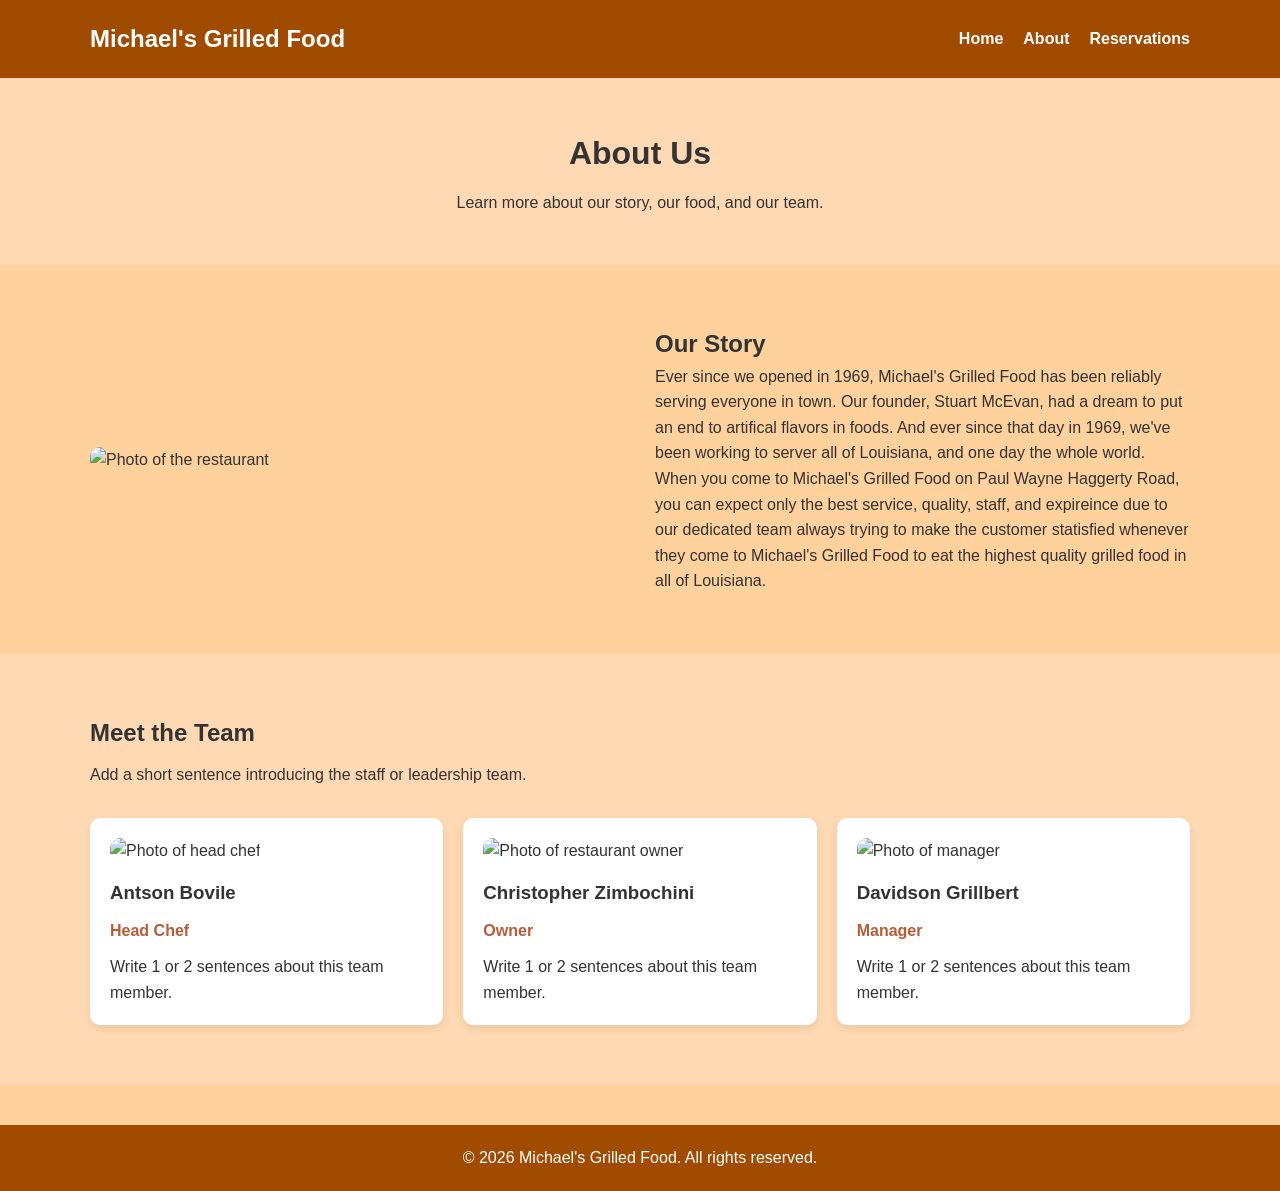
==== about.html @ eba536d0 "Add files via upload" ====
<!DOCTYPE html>
<html lang="en">
<head>
  <meta charset="UTF-8">
  <meta name="viewport" content="width=device-width, initial-scale=1.0">
  <title>Michael's Grilled Food | About</title>
  <link rel="stylesheet" href="style.css">
</head>
<body>

  <!--
    WHEN THIS PAGE IS WORKING:
    Students should see the same navigation at the top,
    then a page heading, then a section with a restaurant photo and story,
    then a section introducing team members.
  -->

  <header class="site-header">
    <nav class="navbar">
      <h1 class="logo">Michael's Grilled Food</h1>
      <ul class="nav-links">
        <li><a href="index.html">Home</a></li>
        <li><a href="about.html">About</a></li>
        <li><a href="reservations.html">Reservations</a></li>
      </ul>
    </nav>
  </header>

  <main>

    <!--
      PAGE BANNER
      WHEN THIS SECTION IS WORKING:
      This should look like a simple heading area at the top of the page.
    -->
    <section class="page-banner">
      <div class="container">
        <h2>About Us</h2>
        <p>Learn more about our story, our food, and our team.</p>
      </div>
    </section>

    <!--
      STORY SECTION
      WHEN THIS SECTION IS WORKING:
      There should be an image on one side and text on the other side.
      On smaller screens, the image and text may stack vertically.

      CHANGE NEEDED:
      - Add your own restaurant image
      - Replace the story text
      W3Schools search:
      - HTML images
      - HTML alt attribute
    -->
    <section class="content-section">
      <div class="container two-column">
        <div>
          <img src="https://www.brothersgroupco.com/development/wp-content/uploads/raising_canes11.jpg" alt="Photo of the restaurant" class="about-image">
        </div>

        <div>
          <h2>Our Story</h2>
          <p>
            Ever since we opened in 1969, Michael's Grilled Food has been reliably serving everyone in town. Our founder, Stuart McEvan, had a dream to put an end to artifical flavors in foods. And ever since that day in 1969, we've been working to server all of Louisiana, and one day the whole world.
          </p>
          <p>
            When you come to Michael's Grilled Food on Paul Wayne Haggerty Road, you can expect only the best service, quality, staff, and expireince due to our dedicated team always trying to make the customer statisfied whenever they come to Michael's Grilled Food to eat the highest quality grilled food in all of Louisiana.
          </p>
        </div>
      </div>
    </section>

    <!--
      TEAM SECTION
      WHEN THIS SECTION IS WORKING:
      There should be 2 or 3 boxes showing team members.
      Each box should have an image, a name, a role, and a short description.

      CHANGE NEEDED:
      - Replace names
      - Replace roles
      - Replace text
      - Add your own team images
      W3Schools search:
      - CSS border radius
      - CSS object fit
    -->
    <section class="content-section alt-section">
      <div class="container">
        <h2>Meet the Team</h2>
        <p class="section-intro">
          Add a short sentence introducing the staff or leadership team.
        </p>

        <div class="card-row">
          <div class="team-card">
            <img src="https://upload.wikimedia.org/wikipedia/commons/thumb/a/a5/Anthony_Bourdain_Peabody_2014b.jpg/960px-Anthony_Bourdain_Peabody_2014b.jpg" alt="Photo of head chef" class="team-image">
            <h3>Antson Bovile</h3>
            <p class="role">Head Chef</p>
            <p>Write 1 or 2 sentences about this team member.</p>
          </div>

          <div class="team-card">
            <img src="https://upload.wikimedia.org/wikipedia/commons/7/7c/Chris_Kempczinski%2C_McDonald%E2%80%99s_President_and_CEO.jpg" alt="Photo of restaurant owner" class="team-image">
            <h3>Christopher Zimbochini</h3>
            <p class="role">Owner</p>
            <p>Write 1 or 2 sentences about this team member.</p>
          </div>

          <div class="team-card">
            <img src="https://media.radaronline.com/brand-img/X48Dx9vw2/0x0/dave-grohl-rebrand-family-image-lovechild-scandal-1775669970567.jpg" alt="Photo of manager" class="team-image">
            <h3>Davidson Grillbert</h3>
            <p class="role">Manager</p>
            <p>Write 1 or 2 sentences about this team member.</p>
          </div>
        </div>
      </div>
    </section>

  </main>

  <footer class="site-footer">
    <p>&copy; 2026 Michael's Grilled Food. All rights reserved.</p>
  </footer>

</body>
</html>
---- style.css ----
/* =====================================================
   BASIC RESET
   WHEN THIS IS WORKING:
   All pages should have cleaner spacing and sizing.

   W3Schools search:
   - CSS box-sizing
   - CSS margin
   - CSS padding
===================================================== */
* {
  margin: 0;
  padding: 0;
  box-sizing: border-box;
}

/* =====================================================
   CHANGE NEEDED:
   Students should change these colors to match their brand.

   WHEN THIS IS WORKING:
   The whole site should have a consistent restaurant theme.

   W3Schools search:
   - CSS colors
   - CSS hex colors
===================================================== */
:root {
  --dark: #a04b00;
  --light: #ffd19d;
  --accent: #b85c38;
  --accent-hover: #000000;
  --text: #333333;
  --white: #ffffff;
  --soft: #ffd9b3;
}

/* =====================================================
   BODY STYLES
   WHEN THIS IS WORKING:
   Text should be easy to read and the page should have
   a soft background color.
===================================================== */
body {
  font-family: Arial, Helvetica, sans-serif;
  background-color: var(--light);
  color: var(--text);
  line-height: 1.6;
}

/* =====================================================
   CONTAINER
   WHEN THIS IS WORKING:
   Content should not stretch too wide across the screen.
===================================================== */
.container {
  width: 90%;
  max-width: 1100px;
  margin: 0 auto;
}

/* =====================================================
   HEADER + NAVIGATION
   WHEN THIS IS WORKING:
   A dark navigation bar should appear at the top.
   The logo should be on one side and the links on the other.

   W3Schools search:
   - CSS flexbox
   - CSS justify-content
   - CSS align-items
===================================================== */
.site-header {
  background-color: var(--dark);
  color: var(--white);
}

.navbar {
  width: 90%;
  max-width: 1100px;
  margin: 0 auto;
  padding: 20px 0;

  display: flex;
  justify-content: space-between;
  align-items: center;
  gap: 20px;
}

.logo {
  font-size: 1.5rem;
}

.nav-links {
  list-style: none;
  display: flex;
  gap: 20px;
}

.nav-links a {
  color: var(--white);
  text-decoration: none;
  font-weight: bold;
}

/* CHANGE NEEDED:
   Students can change hover color if they want.
   WHEN THIS IS WORKING:
   Link color should change when the mouse moves over it.

   W3Schools search:
   - CSS hover
*/
.nav-links a:hover {
  color: var(--accent);
}

/* =====================================================
   HERO SECTION
   CHANGE NEEDED:
   Replace the hero image file path below with the correct image name.
   Make sure the image is saved inside the images folder.

   WHEN THIS IS WORKING:
   The home page should show a large background image with text
   centered on top of it.

   W3Schools search:
   - CSS background image
   - CSS background size
   - CSS background position
===================================================== */
.hero {
  min-height: 80vh;
  background-image:
    linear-gradient(rgba(0, 0, 0, 0.45), rgba(0, 0, 0, 0.45)),
    url("https://images.food52.com/DdFfxzCN212tWwvMbQzcMk5V_7s=/f55f7e17-489f-43ac-9097-a9da39d9701b--2019-0618_blue-cheese-burger-for-one_3x2_bobbi-lin_4166.jpg?w=3840&q=75");
  background-size: cover;
  background-position: center;
  background-repeat: no-repeat;

  display: flex;
  justify-content: center;
  align-items: center;
  text-align: center;
  padding: 40px;
}

.hero-text {
  max-width: 700px;
  color: var(--white);
}

.tagline {
  font-size: 1rem;
  letter-spacing: 2px;
  text-transform: uppercase;
  margin-bottom: 15px;
}

.hero-text h2 {
  font-size: 3rem;
  margin-bottom: 15px;
}

.hero-text p {
  margin-bottom: 20px;
}

/* =====================================================
   BUTTON
   WHEN THIS IS WORKING:
   Buttons should have color, padding, and rounded corners.
===================================================== */
.btn {
  display: inline-block;
  background-color: var(--accent);
  color: var(--white);
  text-decoration: none;
  padding: 12px 22px;
  border-radius: 6px;
  font-weight: bold;
}

.btn:hover {
  background-color: var(--accent-hover);
}

/* =====================================================
   PAGE BANNER
   WHEN THIS IS WORKING:
   About and Reservations pages should have a simple heading section.
===================================================== */
.page-banner {
  background-color: var(--soft);
  text-align: center;
  padding: 50px 20px;
}

.page-banner h2 {
  font-size: 2rem;
  margin-bottom: 10px;
}

/* =====================================================
   CONTENT SECTIONS
   WHEN THIS IS WORKING:
   Each page section should have enough spacing above and below it.
===================================================== */
.content-section {
  padding: 60px 0;
}

.alt-section {
  background-color: var(--soft);
}

.section-intro {
  margin-top: 10px;
  margin-bottom: 30px;
}

/* =====================================================
   FLEX LAYOUTS
   WHEN THIS IS WORKING:
   Items should line up next to each other on larger screens.

   W3Schools search:
   - CSS flexbox
   - CSS gap
===================================================== */
.card-row {
  display: flex;
  gap: 20px;
  flex-wrap: wrap;
}

.two-column {
  display: flex;
  gap: 30px;
  flex-wrap: wrap;
  align-items: center;
}

.two-column > div {
  flex: 1 1 300px;
}

/* =====================================================
   INFO CARDS
   WHEN THIS IS WORKING:
   The three boxes on the home page should have a white background,
   padding, and a slight shadow.

   W3Schools search:
   - CSS box shadow
   - CSS border radius
===================================================== */
.info-card,
.team-card {
  background-color: var(--white);
  padding: 20px;
  border-radius: 10px;
  flex: 1 1 250px;
  box-shadow: 0 4px 10px rgba(0, 0, 0, 0.08);
}

.info-card h3,
.team-card h3 {
  margin-bottom: 10px;
}

.role {
  color: var(--accent);
  font-weight: bold;
  margin-bottom: 10px;
}

/* =====================================================
   ABOUT PAGE IMAGES
   CHANGE NEEDED:
   Make sure image file names match the files in the images folder.

   WHEN THIS IS WORKING:
   Images should fit nicely and not look stretched.
===================================================== */
.about-image {
  width: 100%;
  display: block;
  border-radius: 10px;
}

.team-image {
  width: 100%;
  height: 250px;
  object-fit: cover;
  border-radius: 10px;
  margin-bottom: 15px;
}

/* =====================================================
   FORM STYLES
   WHEN THIS IS WORKING:
   The reservation form should be centered and easy to read.

   W3Schools search:
   - CSS forms
   - CSS input
===================================================== */
.form-container {
  max-width: 800px;
}

.reservation-form {
  background-color: var(--white);
  padding: 30px;
  border-radius: 10px;
  box-shadow: 0 4px 10px rgba(0, 0, 0, 0.08);
}

.form-group {
  margin-bottom: 20px;
}

.form-row {
  display: flex;
  gap: 20px;
  flex-wrap: wrap;
}

.form-row .form-group {
  flex: 1 1 250px;
}

label {
  display: block;
  margin-bottom: 8px;
  font-weight: bold;
}

input,
select,
textarea {
  width: 100%;
  padding: 12px;
  border: 1px solid #cccccc;
  border-radius: 6px;
  font-size: 1rem;
}

/* CHANGE NEEDED:
   Students can research how :focus works.
   WHEN THIS IS WORKING:
   Inputs should show a colored outline when clicked.

   W3Schools search:
   - CSS focus
*/
input:focus,
select:focus,
textarea:focus {
  outline: 2px solid var(--accent);
  border-color: var(--accent);
}

/* =====================================================
   FOOTER
   WHEN THIS IS WORKING:
   A dark footer should appear at the bottom of each page.
===================================================== */
.site-footer {
  background-color: var(--dark);
  color: var(--white);
  text-align: center;
  padding: 20px;
  margin-top: 40px;
}

/* =====================================================
   RESPONSIVE DESIGN
   WHEN THIS IS WORKING:
   On smaller screens, the nav links and columns should stack.

   W3Schools search:
   - CSS media queries
===================================================== */
@media (max-width: 768px) {
  .navbar {
    flex-direction: column;
  }

  .nav-links {
    flex-direction: column;
    align-items: center;
  }

  .hero-text h2 {
    font-size: 2.2rem;
  }

  .two-column {
    flex-direction: column;
  }
}

/* =====================================================
   OPTIONAL COOL SNIPPETS
   These are NOT required.
   Students can plug them in if they finish early.
===================================================== */

/* OPTIONAL 1: Make cards lift slightly on hover
   W3Schools search:
   - CSS transform
   - CSS transition

.info-card,
.team-card {
  transition: transform 0.3s ease;
}

.info-card:hover,
.team-card:hover {
  transform: translateY(-8px);
}
*/

/* OPTIONAL 2: Make button grow slightly on hover

.btn {
  transition: transform 0.3s ease, background-color 0.3s ease;
}

.btn:hover {
  transform: scale(1.05);
}
*/

/* OPTIONAL 3: Add underline animation to nav links

.nav-links a {
  position: relative;
}

.nav-links a::after {
  content: "";
  position: absolute;
  left: 0;
  bottom: -4px;
  width: 0;
  height: 2px;
  background-color: var(--accent);
  transition: width 0.3s ease;
}

.nav-links a:hover::after {
  width: 100%;
}
*/
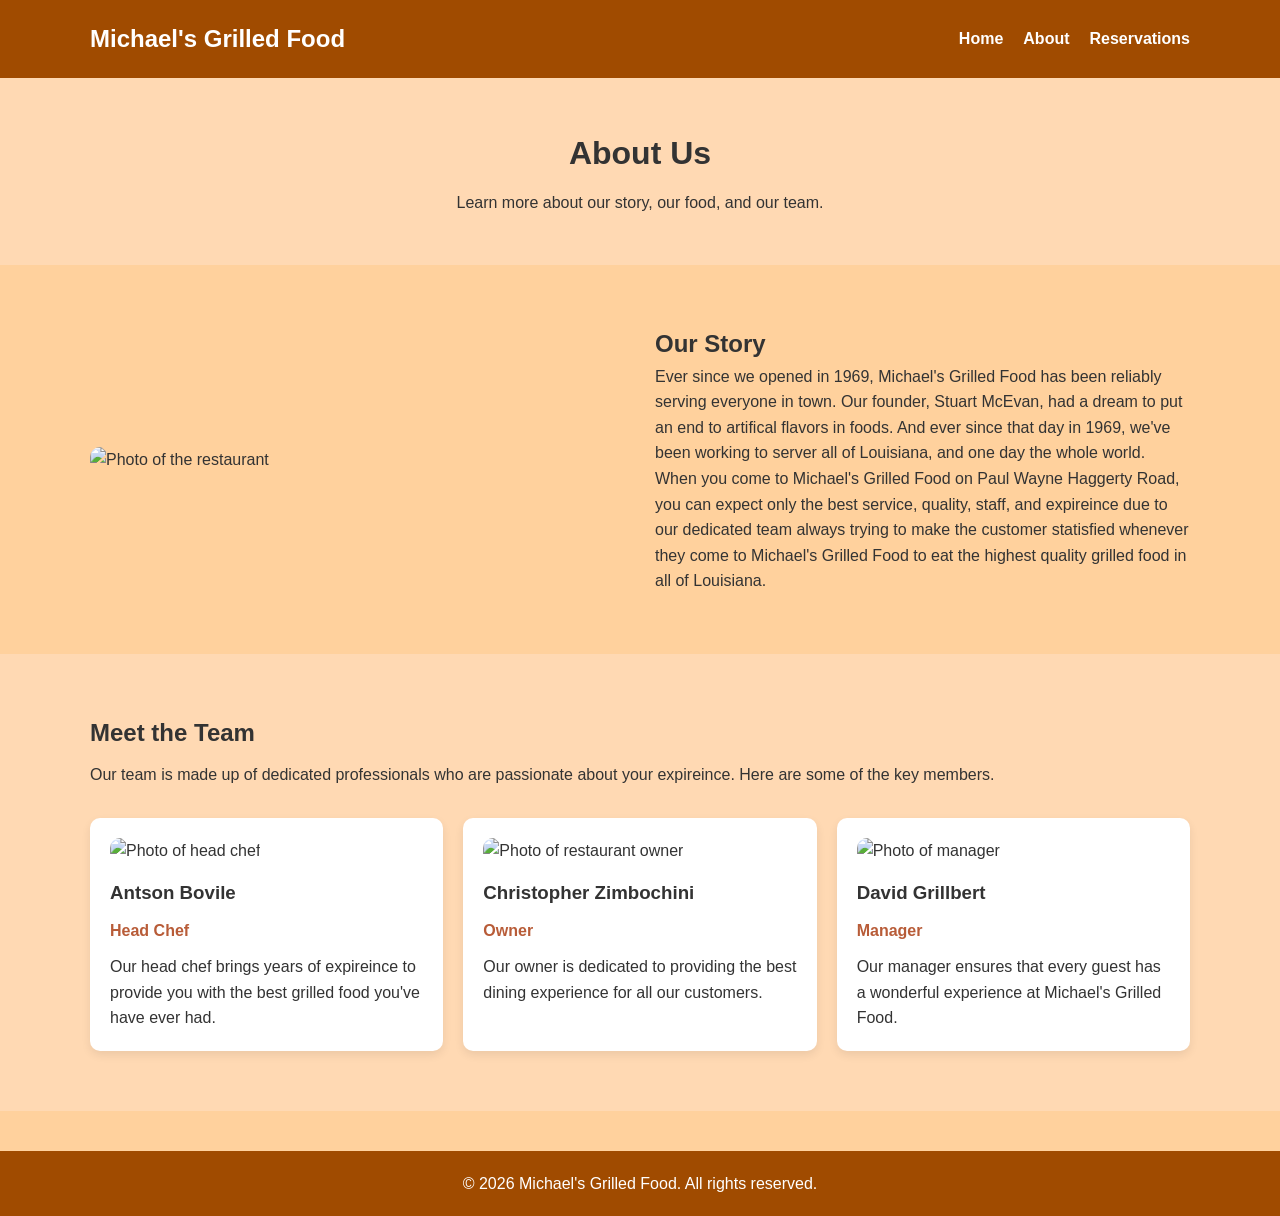
==== commit afe52b4b: "Changed size and location of resrervation submit button" ====
--- a/about.html
+++ b/about.html
@@ -90,7 +90,7 @@
       <div class="container">
         <h2>Meet the Team</h2>
         <p class="section-intro">
-          Add a short sentence introducing the staff or leadership team.
+          Our team is made up of dedicated professionals who are passionate about your expireince. Here are some of the key members.
         </p>
 
         <div class="card-row">
@@ -98,21 +98,21 @@
             <img src="https://upload.wikimedia.org/wikipedia/commons/thumb/a/a5/Anthony_Bourdain_Peabody_2014b.jpg/960px-Anthony_Bourdain_Peabody_2014b.jpg" alt="Photo of head chef" class="team-image">
             <h3>Antson Bovile</h3>
             <p class="role">Head Chef</p>
-            <p>Write 1 or 2 sentences about this team member.</p>
+            <p>Our head chef brings years of expireince to provide you with the best grilled food you've have ever had.</p>
           </div>
 
           <div class="team-card">
             <img src="https://upload.wikimedia.org/wikipedia/commons/7/7c/Chris_Kempczinski%2C_McDonald%E2%80%99s_President_and_CEO.jpg" alt="Photo of restaurant owner" class="team-image">
             <h3>Christopher Zimbochini</h3>
             <p class="role">Owner</p>
-            <p>Write 1 or 2 sentences about this team member.</p>
+            <p>Our owner is dedicated to providing the best dining experience for all our customers.</p>
           </div>
 
           <div class="team-card">
             <img src="https://media.radaronline.com/brand-img/X48Dx9vw2/0x0/dave-grohl-rebrand-family-image-lovechild-scandal-1775669970567.jpg" alt="Photo of manager" class="team-image">
-            <h3>Davidson Grillbert</h3>
+            <h3>David Grillbert</h3>
             <p class="role">Manager</p>
-            <p>Write 1 or 2 sentences about this team member.</p>
+            <p>Our manager ensures that every guest has a wonderful experience at Michael's Grilled Food.</p>
           </div>
         </div>
       </div>
--- a/style.css
+++ b/style.css
@@ -180,6 +180,8 @@
   padding: 12px 22px;
   border-radius: 6px;
   font-weight: bold;
+  height: 60px;
+  margin-top: 60px;
 }
 
 .btn:hover {
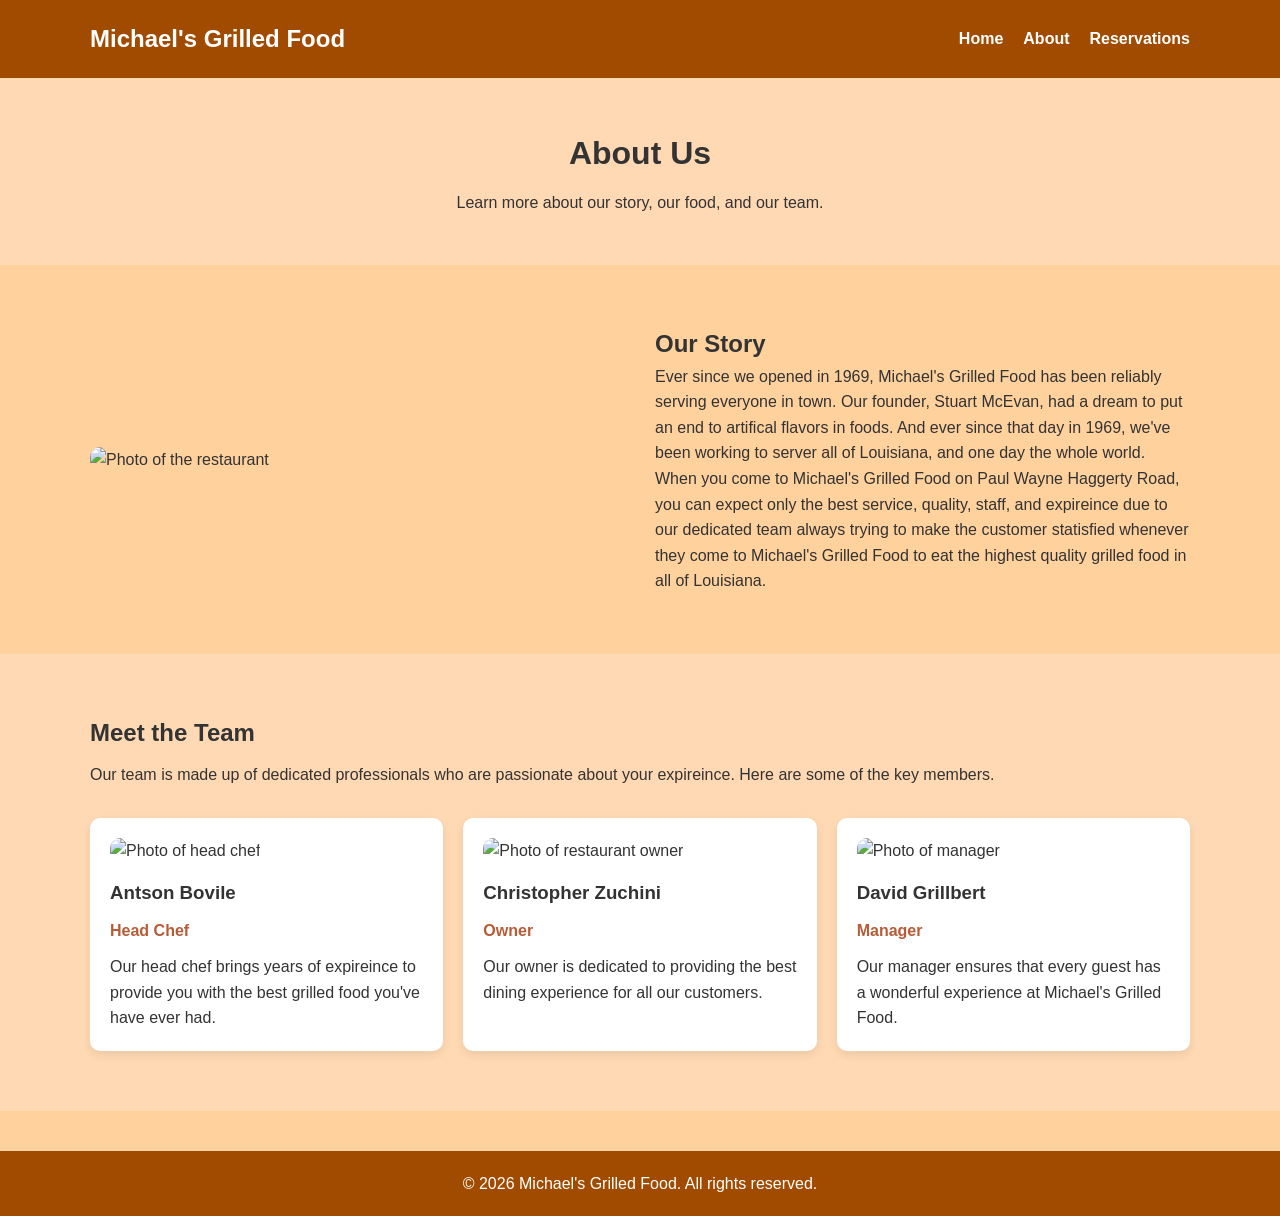
==== commit 7413178a: "Added cool text effect thingy majigy" ====
--- a/about.html
+++ b/about.html
@@ -56,10 +56,10 @@
     <section class="content-section">
       <div class="container two-column">
         <div>
-          <img src="https://www.brothersgroupco.com/development/wp-content/uploads/raising_canes11.jpg" alt="Photo of the restaurant" class="about-image">
+          <img src="https://www.brothersgroupco.com/development/wp-content/uploads/raising_canes11.jpg" alt="Photo of the restaurant" class="about-image, the-image">
         </div>
 
-        <div>
+        <div class="the-text">
           <h2>Our Story</h2>
           <p>
             Ever since we opened in 1969, Michael's Grilled Food has been reliably serving everyone in town. Our founder, Stuart McEvan, had a dream to put an end to artifical flavors in foods. And ever since that day in 1969, we've been working to server all of Louisiana, and one day the whole world.
@@ -103,7 +103,7 @@
 
           <div class="team-card">
             <img src="https://upload.wikimedia.org/wikipedia/commons/7/7c/Chris_Kempczinski%2C_McDonald%E2%80%99s_President_and_CEO.jpg" alt="Photo of restaurant owner" class="team-image">
-            <h3>Christopher Zimbochini</h3>
+            <h3>Christopher Zuchini</h3>
             <p class="role">Owner</p>
             <p>Our owner is dedicated to providing the best dining experience for all our customers.</p>
           </div>
--- a/style.css
+++ b/style.css
@@ -181,7 +181,7 @@
   border-radius: 6px;
   font-weight: bold;
   height: 60px;
-  margin-top: 60px;
+  margin-top: 61px;
 }
 
 .btn:hover {
@@ -458,4 +458,25 @@
 .nav-links a:hover::after {
   width: 100%;
 }
-*/+*/
+
+@keyframes fadeIn {
+  from { opacity: 0; }
+  to { opacity: 1; }
+}
+
+.the-text {
+  animation: fadeIn 1s ease-in-out;
+}
+
+@keyframes fadeIn {
+  from { opacity: 0; }
+  to { opacity: 1; }
+}
+
+.the-image {
+  animation: fadeIn 1s ease-in-out;
+    width: 100%;
+  display: block;
+  border-radius: 10px;
+}
